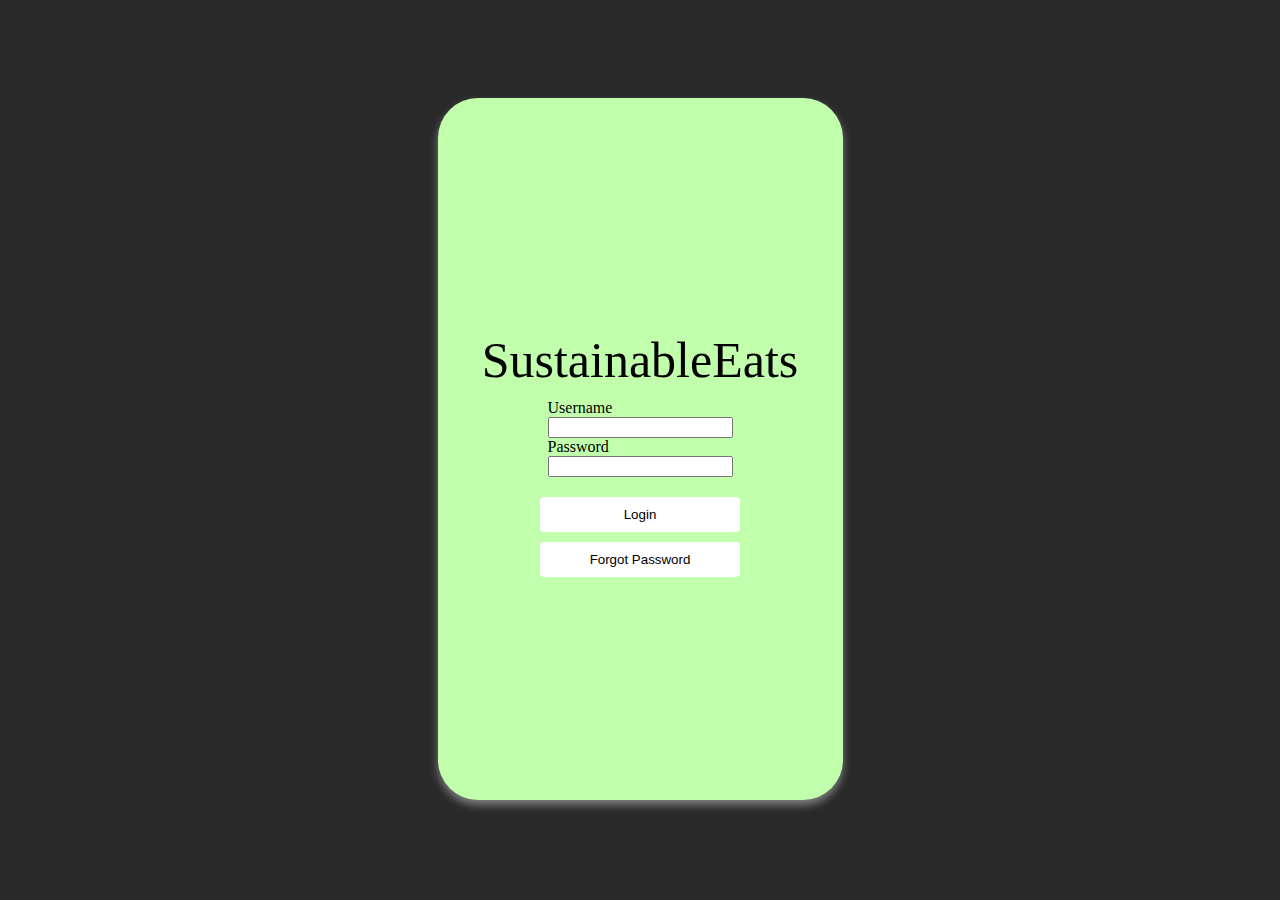
==== aaaaaaa.html @ 7e45ea28 "implemented several pages" ====
<!DOCTYPE html>
<html lang="en">
<head>
  <meta charset="UTF-8">
  <meta name="viewport" content="width-device-width, initial-scale=1.0">
  <title> SustainableEats </title>
  <link rel="stylesheet" href="style.css">
</head>

<body>

  <div class="container">
    <div class="Title">
      SustainableEats
    </div>

    <div class="text-box">
      <label for="'username">Username</label>
      <input type="text" id="username" name="username">

      <label for="password">Password</label>
      <input type="password" id="password" name="password">
    </div>
    
    
    <div class="button-container">
      <button class="button" id="loginButton"> Login </button>
      <button class ="button"> Forgot Password </button>
    </div>
  </div>

  <script>
    document.getElementById('loginButton').addEventListener('click', function() {
      window.location.href = 'main_page.html'; // Assuming your main page file is named 'main.html'
    });
  </script>
</body>
</html>
---- style.css ----
body {
    display: flex;
    justify-content: center;
    align-items: center;
    background-color: rgb(41, 41, 41);
}

.container {
    height: 78vh;
    width: 45vh;
    top: 10vh;
    display: flex;
    flex-direction: column;
    align-items: center;
    justify-content: center;
    border: none;
    border-radius: 40px;
    box-shadow: 0px 5px 8px gray;
    background-color: rgb(193, 255, 172);
    position: relative;
    overflow: hidden;
}
.Title {
    text-align: center;
    margin-top: 20px;
    font-size: 50px;
}

.text-box {
    display: flex;
    flex-direction: column;
    margin: 10px;
}

.button {
    display: block;
    width: 200px;
    margin: 10px auto;
    padding: 10px 20px;
    background-color: white;
    color: black;
    border: none;
    border-radius: 4px;
    font-size: 1
    6px;
}

.button:hover {
    background-color: lightgrey;
    transition: 0.5s ease;
}
.topbar {
    display: flex;
    justify-content: center;
    position: absolute;
    top: 0 ;
    background-color: white;
    width: 100%;
    padding-top: 15px;
    padding-bottom: 15px;
    border-bottom: 1px solid rgb(189, 189, 189);
}
.bottom-nav {
    display: flex;
    justify-content: space-around;
    position: absolute;
    bottom: 0;
    left: 0;
    right: 0;
    padding: 0;
    width: 100%;
    background-color: white;
    border-top: 0.5px solid rgb(189, 189, 189);
}

.nav-button {
    padding: 20px 35px;
    background-color: white;
    border: none;
    cursor: pointer;
    outline: none;
}

.on-page {
    padding: 20px 35px;
    background-color: lightgrey;
    border: none;
    cursor: pointer;
}

.nav-button:hover {
    background-color: lightgrey;
    transition: 0.5s ease;
}

.content-box {
    position: absolute;
    display: flex;

    flex-direction: column;
    align-items: center;
    justify-content: center;
    width: 100%;
    top: 63px;
    bottom: 72px;
    /*border: 3px solid black;*/

}

.info-box {
    display: flex;
    justify-content: center;
    background-color: white;
    padding-top: 15px;
    padding-bottom: 15px;
    border: none;
    border-radius: 5px;
    margin-bottom: 10px;
    width: 93%;
}

.map-iframe {
    width: 93%;
    height: 100%;
    border: none;
    border-radius: 10px;
}
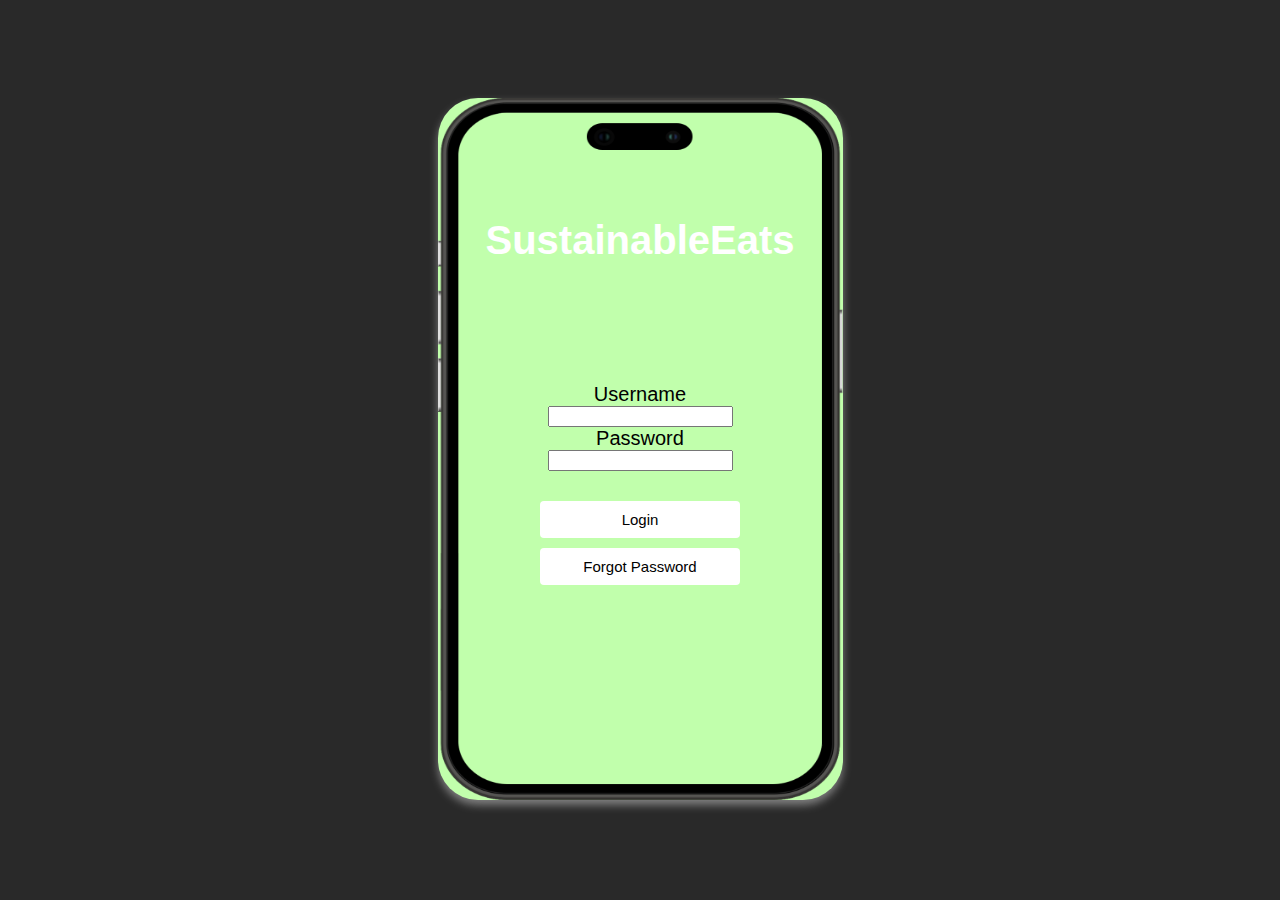
==== commit e18ef6f1: "Added phone border" ====
--- a/aaaaaaa.html
+++ b/aaaaaaa.html
@@ -8,11 +8,15 @@
 </head>
 
 <body>
+  <div class="container">
+    <div class="phoneborder">
+      <img class="phoneborder" src="Resources/Images/iphone14promax@2x.png">
+    </div>
 
-  <div class="container">
     <div class="Title">
       SustainableEats
     </div>
+
 
     <div class="text-box">
       <label for="'username">Username</label>
--- a/style.css
+++ b/style.css
@@ -3,6 +3,18 @@
     justify-content: center;
     align-items: center;
     background-color: rgb(41, 41, 41);
+    font-family: 'Montserrat', sans-serif;
+    font-weight: 600;
+    font-size: 20px;
+}
+
+.phoneborder {
+    height:100%;
+    width:100%;
+    top:0;
+    left:0;
+    position: absolute;
+    z-index: 10;
 }
 
 .container {
@@ -12,7 +24,7 @@
     display: flex;
     flex-direction: column;
     align-items: center;
-    justify-content: center;
+    justify-content: flex-start;
     border: none;
     border-radius: 40px;
     box-shadow: 0px 5px 8px gray;
@@ -20,16 +32,23 @@
     position: relative;
     overflow: hidden;
 }
+
 .Title {
     text-align: center;
-    margin-top: 20px;
-    font-size: 50px;
+    margin-top: 120px;
+    margin-bottom: 100px;
+    font-size: 40px;
+    color: white;
 }
 
 .text-box {
     display: flex;
     flex-direction: column;
-    margin: 10px;
+    align-items: center;
+    margin: 20px;
+    font-weight: 100;
+    font-size: 20px;
+    font-family: 'Montserrat', sans-serif;
 }
 
 .button {
@@ -41,8 +60,8 @@
     color: black;
     border: none;
     border-radius: 4px;
-    font-size: 1
-    6px;
+    font-size: 15px;
+    font-family: 'Montserrat', sans-serif;
 }
 
 .button:hover {
@@ -59,6 +78,7 @@
     padding-top: 15px;
     padding-bottom: 15px;
     border-bottom: 1px solid rgb(189, 189, 189);
+    z-index: 2;
 }
 .bottom-nav {
     display: flex;
@@ -71,6 +91,7 @@
     width: 100%;
     background-color: white;
     border-top: 0.5px solid rgb(189, 189, 189);
+    z-index: 2;
 }
 
 .nav-button {
@@ -103,6 +124,7 @@
     width: 100%;
     top: 63px;
     bottom: 72px;
+    z-index: 0;
     /*border: 3px solid black;*/
 
 }
@@ -124,4 +146,28 @@
     height: 100%;
     border: none;
     border-radius: 10px;
-}   +}   
+
+.settings-scroll {
+    display: flex;
+    flex-direction: column;
+    justify-content: center;
+    position: absolute;
+    width: 100%;
+    top: 49px;
+    bottom: 60px;
+    overflow-y: auto;
+}
+.settings-buttons {
+    background-color: white;
+    width: 100%;
+    height: 100px;
+    border: none;
+    font-size: 20px;
+    font-family: 'Montserrat', sans-serif;
+}
+
+.settings-buttons:hover {
+    background-color: lightgrey;
+    transition: 0.5s ease;
+}